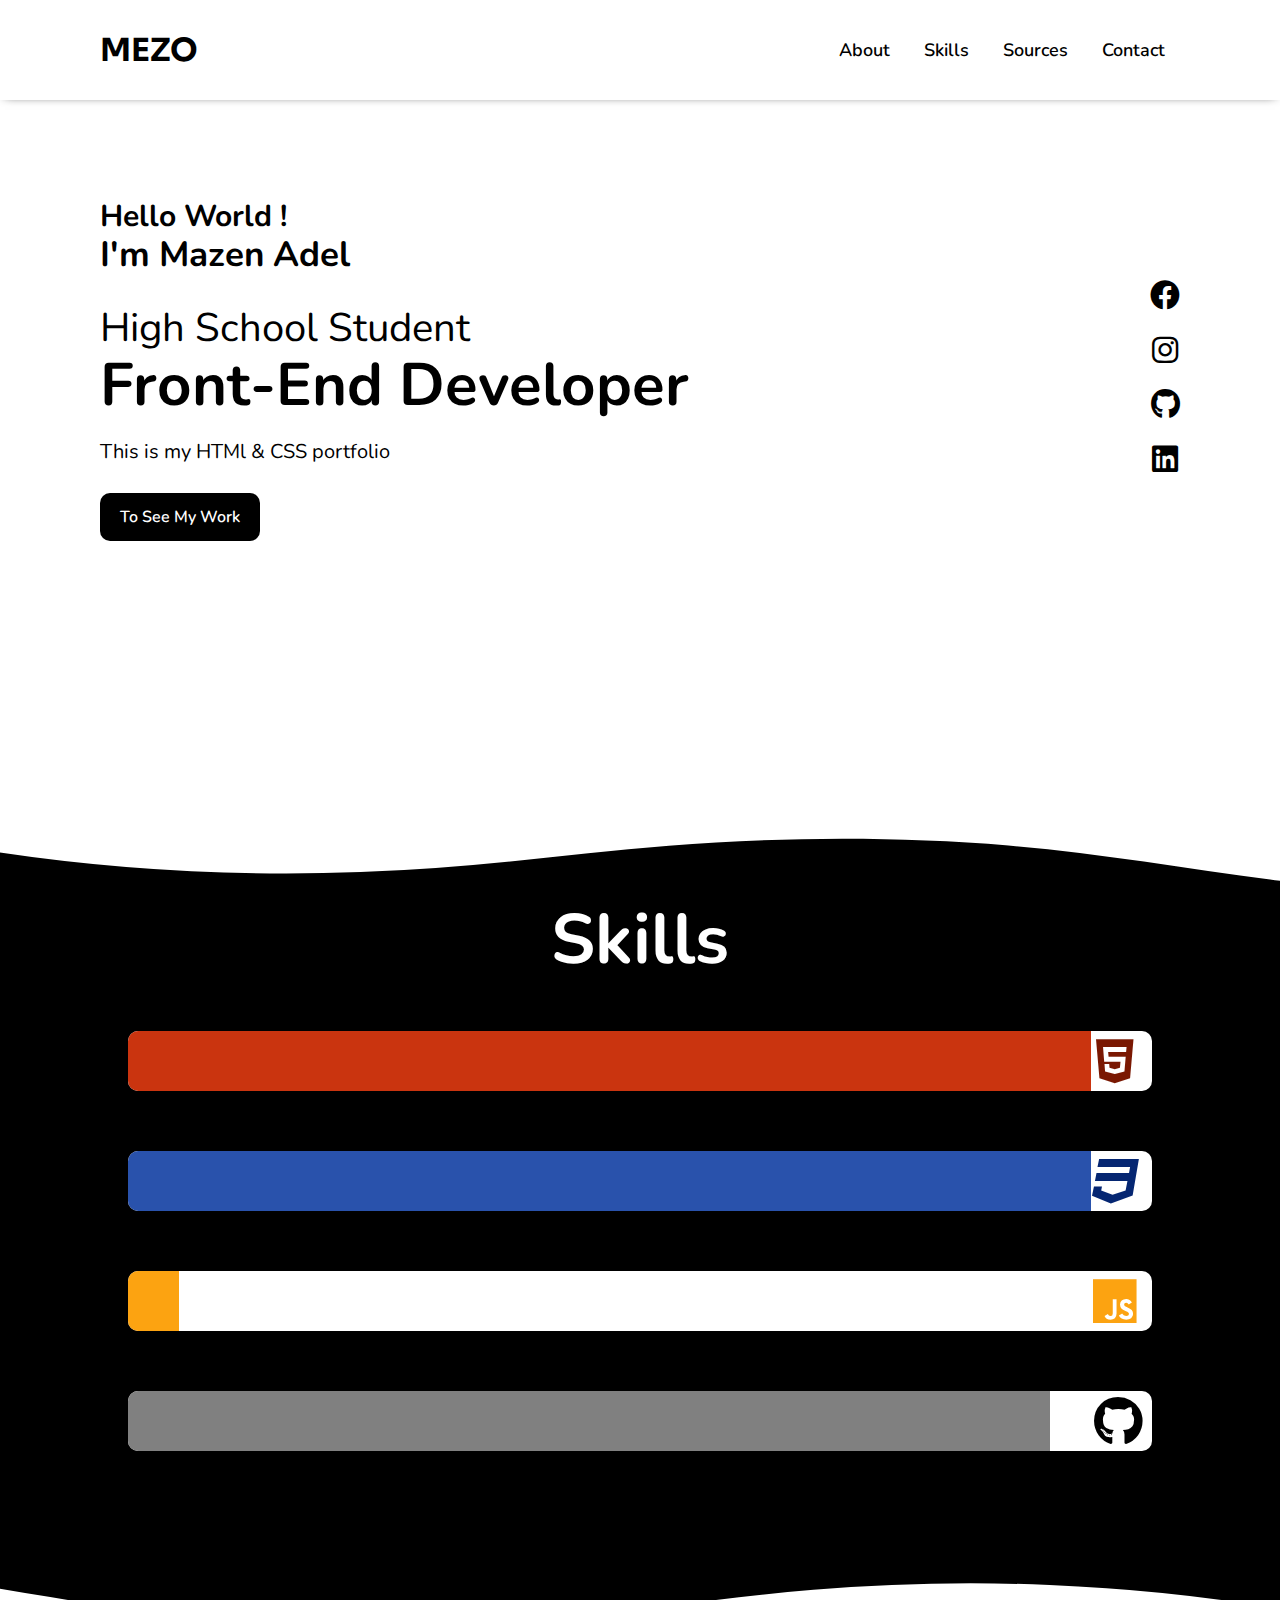
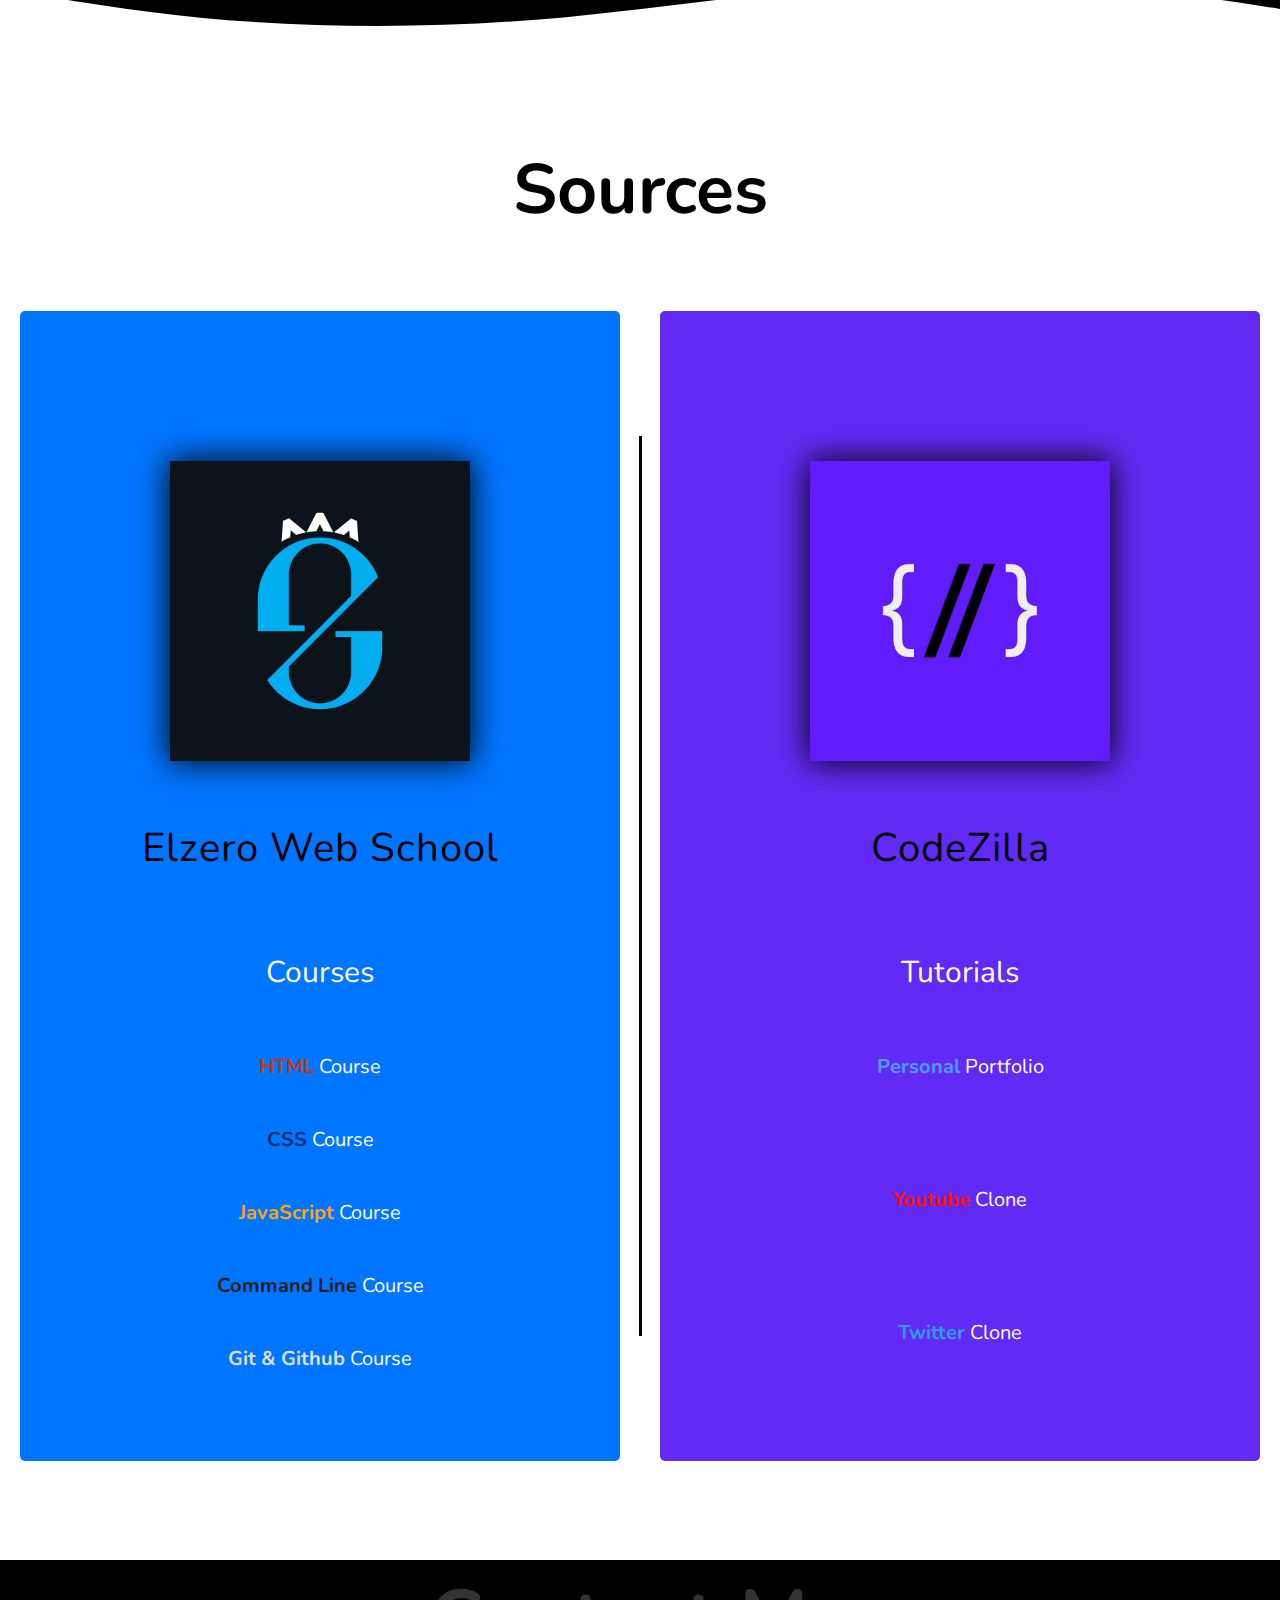
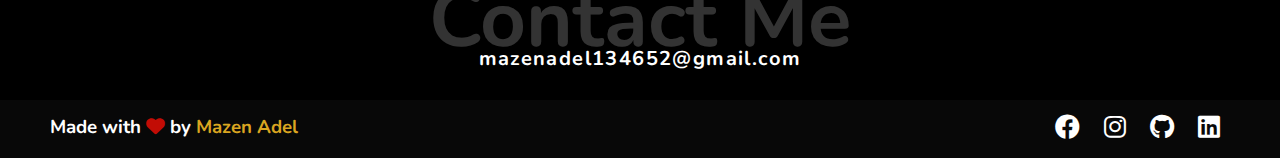
==== index.html @ accce37a "Added Files" ====
<!DOCTYPE html>
<html lang="en">

<head>
    <meta charset="UTF-8">
    <meta http-equiv="X-UA-Compatible" content="IE=edge">
    <meta name="viewport" content="width=device-width, initial-scale=1.0">
    <link rel="stylesheet" href="styles/all.min.css">
    <link rel="stylesheet" href="styles/normalize.css">
    <link rel="stylesheet" href="styles/style.css">
    <title>Mezo Portfolio</title>
</head>

<body>
    <header>
        <div class="web-name">
            <h1>mezo</h1>
        </div>
        <div class="menu">
            <div class="menu-bar">
                <i class="fa-solid fa-bars"></i>
            </div>
            <ul>
                <li><a href="#about">About</a> </li>
                <li><a href="#skills">Skills</a></li>
                <li><a href="#learn">Sources</a> </li>
                <li><a href="#contact">Contact</a></li>
            </ul>
        </div>
        <div class="header-links">
            <a href="#about">About</a>
            <a href="#skills">Skills</a>
            <a href="#learn">Sources</a>
            <a href="#contact">Contact</a>
        </div>
    </header>
    <!-- end header -->

    <section class="about-section" id="about">
        <div class="about-text">
            <h2>Hello World ! <br> <span>I'm Mazen Adel </span></h2>
            <h3>High school Student</h3>
            <h4>Front-end developer</h4>
            <p>This is my HTMl & CSS portfolio</p>
            <a href="work.html">To See My Work</a>
        </div>
        <div class="about-social-icons">
            <a href="https://www.facebook.com/mazen.adelii/" target="_blank"><i class="fa-brands fa-facebook"></i></a>
            <a href="https://www.instagram.com/_mazen_adel_/" target="_blank"><i class="fa-brands fa-instagram"></i></a>
            <a href="https://github.com/MazenAdel1" target="_blank"><i class="fa-brands fa-github"></i></a>
            <a href="https://www.linkedin.com/in/mazen-adel-bab141258/" target="_blank"><i class="fa-brands fa-linkedin"></i></a>
        </div>
        <div class="custom-shape-divider-bottom-1678019605">
            <svg data-name="Layer 1" xmlns="http://www.w3.org/2000/svg" viewBox="0 0 1200 120" preserveAspectRatio="none">
                <path d="M985.66,92.83C906.67,72,823.78,31,743.84,14.19c-82.26-17.34-168.06-16.33-250.45.39-57.84,11.73-114,31.07-172,41.86A600.21,600.21,0,0,1,0,27.35V120H1200V95.8C1132.19,118.92,1055.71,111.31,985.66,92.83Z" class="shape-fill"></path>
            </svg>
        </div>
    </section>

    <!-- end about -->

    <section class="skill-section" id="skills">
        <h2>Skills</h2>
        <div class="lines">
            <div class="prog">
                <i class="fa-brands fa-html5 html" style="color:#7a1802;"></i>
                <span style="width:94%; background-color: rgb(202, 52, 15);" data-progress="100%"></span>
            </div>
            <div class="prog">
                <i class="fa-brands fa-css3 css" style="color:#052672"></i>
                <span style="width:94%; background-color: #2952ac;" data-progress="100%"></span>
            </div>
            <div class="prog">
                <i class="fa-brands fa-js js" style="color:#FCA311"></i>
                <span class="js" style="width:5%; background-color: #FCA311;" data-progress="2%"></span>
            </div>
            <div class="prog">
                <i class="fa-brands fa-github"> </i>
                <span class="github" style="width:90%; background-color: gray;" data-progress="90%"></span>
            </div>
        </div>
    </section>

    <!-- end skills section -->

    <section class="learn" id="learn">
        <div class="custom-shape-divider-top-1678019931">
            <svg data-name="Layer 1" xmlns="http://www.w3.org/2000/svg" viewBox="0 0 1200 120" preserveAspectRatio="none">
                <path d="M985.66,92.83C906.67,72,823.78,31,743.84,14.19c-82.26-17.34-168.06-16.33-250.45.39-57.84,11.73-114,31.07-172,41.86A600.21,600.21,0,0,1,0,27.35V120H1200V95.8C1132.19,118.92,1055.71,111.31,985.66,92.83Z" class="shape-fill"></path>
            </svg>
        </div>
        <h2>Sources</h2>
        <div class="card-container">
            <div class="card">
                <a href="https://www.youtube.com/@ElzeroWebSchool/" target="_blank">
                    <img src="/images/elzero.jpg" alt="Elzero Web School">
                </a>
                <h3>Elzero Web School</h3>
                <div class="courses">
                    <h4>Courses</h4>
                    <a href="https://www.youtube.com/watch?v=6QAELgirvjs&list=PLDoPjvoNmBAw_t_XWUFbBX-c9MafPk9ji" target="_blank"><span class="html">HTML</span> Course</a>
                    <a href="https://www.youtube.com/watch?v=X1ulCwyhCVM&list=PLDoPjvoNmBAzjsz06gkzlSrlev53MGIKe" target="_blank"><span class="css">CSS</span> Course</a>
                    <a href="https://www.youtube.com/watch?v=GM6dQBmc-Xg&list=PLDoPjvoNmBAx3kiplQR_oeDqLDBUDYwVv" target="_blank"><span class="js">JavaScript</span> Course</a>
                    <a href="https://www.youtube.com/watch?v=JVs2Ywy7wGQ&list=PLDoPjvoNmBAxzNO8ixW83Sf8FnLy_MkUT" target="_blank"><span class="command">Command Line</span> Course</a>
                    <a href="https://www.youtube.com/watch?v=ACOiGZoqC8w&list=PLDoPjvoNmBAw4eOj58MZPakHjaO3frVMF" target="_blank"><span class="github">Git & Github</span> Course</a>
                </div>
            </div>
            <span class="vline"></span>
            <div class="card">
                <a href="https://www.youtube.com/@CodeZilla/" target="_blank">
                    <img src="/images/codezilla.jpg" alt="Codezilla">
                </a>
                <h3>CodeZilla</h3>
                <div class="courses">
                    <h4>Tutorials</h4>
                    <a href="https://www.youtube.com/watch?v=cARGOrtiWt4" target="_blank" ><span class="portfolio">Personal</span> Portfolio</a>
                    <a href="https://www.youtube.com/watch?v=Hnm3BP-tjD8" target="_blank" ><span class="youtube">Youtube</span> Clone</a>
                    <a href="https://www.youtube.com/watch?v=hQPXvGgXoqQ" target="_blank" ><span class="twitter">Twitter</span> Clone</a>
                </div>
            </div>
        </div>
    </section>

    <!-- end learn -->

    <section class="contact" id="contact">
        <h2>Contact Me</h2>
        <div class="contacts">
            <a href="mailto:mazenadel134652@gmail.com">mazenadel134652@gmail.com</a>
        </div>
    </section>

    <!-- end contact -->

    <footer>
        <h3>Made with <i class="fas fa-heart"></i> by <span>Mazen Adel </span> </h3>
        <div class="footer-icons">
            <a href="https://www.facebook.com/mazen.adelii/" target="_blank"><i class="fa-brands fa-facebook"></i></a>
            <a href="https://www.instagram.com/_mazen_adel_/" target="_blank"><i class="fa-brands fa-instagram"></i></a>
            <a href="https://github.com/MazenAdel1" target="_blank"><i class="fa-brands fa-github"></i></a>
            <a href="https://www.linkedin.com/in/mazen-adel-bab141258/" target="_blank"><i class="fa-brands fa-linkedin"></i></a>
        </div>
    </footer>
</body>

</html>
---- styles/style.css ----
@import url('https://fonts.googleapis.com/css2?family=Nunito:wght@200;300;400;500;600;700;800;900;1000&display=swap');
@import url('https://fonts.googleapis.com/css2?family=Sora:wght@100;200;300;400;500;600;700;800&display=swap');


* {
    margin: 0;
    padding: 0;
    box-sizing: border-box;
    -webkit-box-sizing: border-box;
    -moz-box-sizing: border-box;
}

html {
    scroll-behavior: smooth;
}

body {
    font-family: nunito;
}

a {
    text-decoration: none;
}

header {
    display: flex;
    justify-content: space-between;
    align-items: center;
    padding: 0 100px;
    min-width: 100%;
    height: 100px;
    box-shadow: 0px 0px 10px -5px black;
}


header h1 {
    font-family: sora;
    text-transform: uppercase;
    -webkit-touch-callout: none;
    -webkit-user-select: none;
    -khtml-user-select: none;
    -moz-user-select: none;
    -ms-user-select: none;
    user-select: none;
}

header .header-links a {
    margin-left: 15px;
    margin-right: 15px;
    font-size: 18px;
    font-weight: 600;
    color: black;
    transition: 0.2s ease;
}

header .header-links a:hover {
    color: rgba(0, 0, 0, 0.49);
}

header .menu a {
    color: white;
    background-color: black;
}

header .menu .menu-bar {
    position: relative;
}

header .menu .menu-bar:after {
    content: "";
    width: 0px;
    height: 0px;
    border-width: 13px;
    border-style: solid;
    border-color: transparent transparent black;
    position: absolute;
    left: 1px;
    bottom: -10px;
}

.menu .menu-bar,
.menu ul {
    display: none;
}

.menu ul {
    list-style: none;
    position: absolute;
    min-width: 200px;
    background-color: black;
    color: white;
    right: 50px;
    top: 78px;
    z-index: 999;
}

.menu ul li a {
    display: block;
    padding: 25px;
    transition: 0.4s ease;
}


.menu ul li:hover a {
    padding: 25px 15px;
    background-color: rgb(38, 38, 38);
}

@media (max-width:768px) {
    .menu .menu-bar {
        display: block;
        font-size: 30px;
        color: black;
    }

    .menu .menu-bar::after {
        display: none;
    }

    .menu ul {
        display: none;
    }

    .menu:hover ul {
        display: block;
    }

    .menu:hover .menu-bar::after {
        display: block;
    }

    .header-links {
        display: none;
    }
}

@media (max-width:460px) {
    .menu ul {
        right: 24px;
    }
}

/* end header */

.about-section {
    position: relative;
    display: flex;
    padding: 100px;
    justify-content: space-between;
    height: calc(100vh - 100px);
    width: 100%;
}

.custom-shape-divider-bottom-1678019605 {
    position: absolute;
    bottom: -2px;
    left: 0;
    width: 100%;
    height: 64px;
    overflow: hidden;
    line-height: 0;
}

.custom-shape-divider-bottom-1678019605 svg {
    position: relative;
    display: block;
    width: calc(127% + 1.3px);
    height: 64px;
}

.custom-shape-divider-bottom-1678019605 .shape-fill {
    fill: #000000;
}

.about-section .about-text {
    display: flex;
    flex-direction: column;
}

.about-section .about-text h2 {
    font-size: 30px;
}

.about-section .about-text h2 span {
    display: inline-block;
    font-size: 35px;
    padding-bottom: 30px;
}

.about-section .about-text h3 {
    font-size: 40px;
    font-weight: 400;
    text-transform: capitalize;
}

.about-section .about-text h4 {
    font-size: 60px;
    margin-bottom: 20px;
    text-transform: capitalize;
}

.about-section .about-text p {
    font-size: 20px;
}

.about-section .about-text a {
    display: block;
    padding: 15px 20px;
    margin-top: 30px;
    background-color: black;
    color: white;
    width: fit-content;
    border-radius: 10px;
    font-weight: 600;
    transition: 0.2s;
}

.about-section .about-text a:hover {
    background-color: rgb(34, 34, 34);
}

.about-section .about-social-icons {
    display: flex;
    flex-direction: column;
    gap: 20px;
    align-items: center;
    margin-top: 80px;
    margin-left: 20px;
}

.about-section .about-social-icons a {
    color: black;
    font-size: 30px;
    transition: 0.4s ease;
}

.about-section .about-social-icons a:hover {
    transform: scale(1.2);
}

@media (max-width:1024px) {
    .about-section .about-text h2 {
        font-size: 25px;
    }

    .about-section .about-text h2 span {
        font-size: 30px;
    }

    .about-section .about-text h3 {
        font-size: 35px;
    }

    .about-section .about-text h4 {
        font-size: 50px;
    }
    .about-section .about-social-icons {
        margin-top: 40px;
    }
}

@media (max-width:768px) {
    header {
        padding: 0 50px;
    }

    .about-section {
        padding: 100px 50px;
    }

    header .header-links {
        display: none;
    }

    header a:first-of-type i {
        display: block;
    }

    .about-section .about-social-icons {
        height: 200px;
        padding-left: 10px;
        border-left: 1px solid black;
    }

}

@media (max-width:530px) {
    header {
        padding: 0 25px;
    }

    header .header-links a {
        font-size: 15px;
    }

    header .header-links a:hover {
        font-size: 18px;
    }

    .about-section {
        padding: 100px 25px;
    }

    .about-section .about-text h2 {
        font-size: 20px;
    }

    .about-section .about-text h2 span {
        font-size: 25px;
    }

    .about-section .about-text h3 {
        font-size: 30px;
    }

    .about-section .about-text h4 {
        font-size: 40px;
        margin-bottom: 40px;
    }

    .about-section .about-text p {
        font-size: 17px;
    }

    .about-section .about-text a {
        margin-top: 40px;
    }

    .about-section .about-social-icons a {
        font-size: 25px;
        margin-left: 10px;
    }
    .about-section .about-social-icons {
        height: 175px;
    }
}

@media (min-width:769px) and (max-width:820px) and (min-height:1025px) and (max-height:1180px) {
    .about-section {
        height: calc(100vh - 400px);
    }
}

@media (min-height:500px) and (max-height:650px){
    .about-section {
        padding: 35px 100px;
    }
    .about-section h2 { 
        font-size: 20px;
    }
    .about-section h2 span {
        font-size: 25px;
    }
    .about-section h3 {
        font-size: 30px;
    }
    .about-section h4 {
        font-size: 40px;
    }
    .about-section p {
        font-size: 15px;
    }
    .about-section .about-text a {
        padding: 10px 15px;
    }
}

/* end about */

.skill-section {
    background-color: black;
    height: 650px;
    position: relative;
}

.skill-section h2 {
    color: white;
    font-size: 70px;
    display: flex;
    justify-content: center;
    margin-bottom: 50px;
    user-select: none;

}

.skill-section .lines .prog i {
    position: absolute;
    right: 0;
    color: black;
    z-index: 3;
    top: 5px;
    font-size: 50px;
    right: 10px;
}

.skill-section .lines .js {
    color: #FCA311;
    margin-right: 5px;
}

.skill-section .css {
    color: #2952ac;
}

.skill-section .html {
    color: rgb(202, 52, 15);
    margin-right: 8px;
}


.skill-section .lines {
    width: 80%;
    display: flex;
    flex-direction: column;
    gap: 60px;
    margin: auto;
}


.skill-section .lines .prog {
    position: relative;
    background-color: white;
    height: 60px;
    border-radius: 10px;
}

.skill-section .lines .prog span {
    display: block;
    height: 100%;
    position: relative;
    border-radius: 10px;
}

.skill-section .lines .prog span {
    border-top-right-radius: 0px;
    border-bottom-right-radius: 0px;
}


@media (max-width:767px) {
    .skill-section .h2 {
        font-size: 50px;
    }
}

/* end skills */   

.learn{
    height: 1520px;
    width: 100%;
    position: relative;
}

.custom-shape-divider-top-1678019931 {
    position: absolute;
    top: -2px;
    left: 0;
    width: 100%;
    height: 79px;
    overflow: hidden;
    line-height: 0;
    transform: rotate(180deg);
}

.custom-shape-divider-top-1678019931 svg {
    position: relative;
    display: block;
    width: calc(136% + 1.3px);
    height: 79px;
}

.custom-shape-divider-top-1678019931 .shape-fill {
    fill: #000000;
}

.learn h2 {
    display: flex;
    justify-content: center;
    padding-top: 200px;
    padding-bottom: 80px;
    font-size: 70px;
    color: black;
}

.learn .card-container {
    display: flex;
    justify-content: space-around;
    flex-wrap: wrap;
    position: relative;
}

.learn .card-container .card {
    padding: 150px;
    display: flex;
    flex-direction: column;
    align-items: center;
    border-radius: 5px;
    width: 600px;
    height: 1150px;
}

.learn .card-container .card img{
    width: 300px;
    box-shadow: 0 0 30px 1px black;
}

.learn .card-container .card:first-child {
    background-color:#0075ff;
}

.learn .card-container .card:last-child {
    background-color:#612bf5;
}

.learn .card-container .card h3 {
    margin-top: 40px;
    font-size: 40px;
    padding: 20px;
    font-weight: 400;
    letter-spacing: 1px;
    display: flex;
    justify-content: center;
    width: 600px;
}

.learn .card-container .card h4 {
    margin-top: 50px;
    font-size: 30px;
    padding: 15px;
    font-weight: normal;
    color:white;
    margin-bottom: 30px;
}

.learn .card-container .card .courses {
    display: flex;
    flex-direction: column;
    align-items: center;
}

.learn .card-container .card .courses a {
    display: block;
    padding: 20px;
    font-size: 20px;
    color: white;
    margin-bottom: 10px;
    transition: 0.3s;
    text-align: center;
    width: 300px;
}

.learn .card-container .card .courses span {
    font-weight: bold;
}

.learn .card-container .card .courses span.html {
    color: rgb(202, 52, 15);
}

.learn .card-container .card .courses span.css {
    color: #072f73;
}

.learn .card-container .card .courses span.js {
    color: #FCA311;
}

.learn .card-container .card .courses span.command {
    color: #1d1d1d;
}

.learn .card-container .card .courses span.github {
    color: rgb(221, 221, 221);
}

.learn .card-container .card .courses span.portfolio {
    color: #4e9eff;
}

.learn .card-container .card .courses span.youtube {
    color: #fb100a;
}

.learn .card-container .card .courses span.twitter {
    color: #2e9ced;
}

.learn .card-container .card .courses a:hover {
    box-shadow: 0 0 15px -10px black;
    font-size: 23px;
}

.learn .card-container .card:last-of-type .courses a {
    margin-bottom: 70px;
}


.learn .vline {
    display: block;
    height: 900px;
    width: 3px;
    background-color: black;
    position: absolute;
    bottom: 125px;
}

@media (max-width:1220px) {
    .learn {
        height: 2700px;
    }
    .learn .card-container {
        flex-direction: column;
        gap: 30px;
        align-items: center;
    }
    .learn .vline {
        display: none;
    }
}

@media (max-width: 767px) {
    .learn {
        height: 2400px;
    }
    .learn .card-container .card {
        width: 300px;
        padding: 100px;
    }
    .learn .card-container .card {
        height: 1000px;
    }
    .learn .card-container .card h3 {
        padding: 0;
        font-size: 25px;
        width: 300px;
    }
    .learn .card-container .card img {
        width: 200px;
    }
}

/* end learn */

.contact {
    position: relative;
    height: 140px;
    width: 100%;
    padding: 30px 100px;
    background-color: black;
    color: white;
    margin-top: 90px;
}

.contact h2 {
    font-size: 80px;
    opacity: 0.2;
    user-select: none;
    -webkit-user-select: none;
    -moz-user-select: none;
    position: absolute;
    left: 50%;
    top: 43%;
    transform: translate(-50% , -50%);
}

.contacts {
    display: flex;
    justify-content: center;
    align-items: flex-end;
    height: 100%;
}

.contacts a {
    color: white;
    font-size: 20px;
    font-weight: 700;
    letter-spacing: 1.4px;
    z-index: 99;
}

/* end contact */

footer {
    height: 60px;
    width: 100%;
    padding: 0 50px;
    background-color: rgb(8, 8, 8);
    color: white;
    display: flex;
    align-items: center;
    justify-content: space-between;
    margin-top: -2px;
}

footer h3 span {
    color: goldenrod;
}

footer h3 i {
    color: rgb(194, 12, 5);
}

.footer-icons a{
    color: white;
    margin: 10px;
    font-size: 25px;
}

.footer-icons a:hover {
    color: rgb(225, 225, 225);
}

@media (max-width: 767px) {
    .contact h2 {
        font-size: 60px;
        width: 100%;
        text-align: center;
        top: 45%;
    }
    .contact .contacts a {
        font-size: 18px;
    }
    footer {
        height: 120px;
        flex-direction: column;
        justify-content: center;
        gap: 20px;
        align-items: center;
    }
}

/* end the main page */

/* start the work page */

.work-body {
    background-color: black;
    font-family: Montserrat;
}

.work-header {
    text-align: center;
    font-weight: normal;
    font-size: 50px;
    position: relative;
    color: white;
    background-color: black;
    padding: 20px;
    font-weight: 600;
}

.images-container {
    display: grid;
    grid-template-columns: repeat(auto-fit, minmax(400px , 1fr));
}

.images-container img {
    max-width: 100%;
    height: 100%;
    transition: 0.3s;
    position: relative;
}

.images-container a {
    position: relative;
    overflow: hidden;
}

.images-container a:hover img{
    transform: scale(1.1);
}

.images-container a::after {
    content: "Mezo Portfolio";
    position: absolute;
    width: 100%;
    height: 20%;
    background-color: rgba(0, 0, 0, 0.748);
    bottom: 0;
    left: 0;
    display: flex;
    justify-content: center;
    align-items: center;
    color:#fff;
    font-weight: bold;
    font-size: 25px;
    bottom: -50px;
    transition: 0.3s ease;
}

.images-container a:hover::after {
    bottom: 0;
}

.images-container div {
    width: 100%;
    height: 100%;
    background-color: rgb(25, 25, 25);
    color: white;
    font-weight: normal;
    display: flex;
    justify-content: center;
    align-items: center;
    font-size: 50px;
    padding: 30px;
    border-left: 1px solid white;
}

.images-container a:first-child::after {
    content: "Mezo Portfolio";
}

.images-container a:nth-child(2)::after {
        content: "Login Form";
}

.images-container a:nth-child(3)::after {
    content: "CodeZilla's Portfolio template";
}
.images-container a:nth-child(4)::after {
    content: "Purchase Card";
}
.images-container a:nth-child(5)::after {
    content: "Kasper Template";
}
.images-container a:nth-child(6)::after {
    content: "Results Summary Component";
}
.images-container a:nth-child(7)::after {
    content: "Dar Mosaab";
}


/* end the work page */
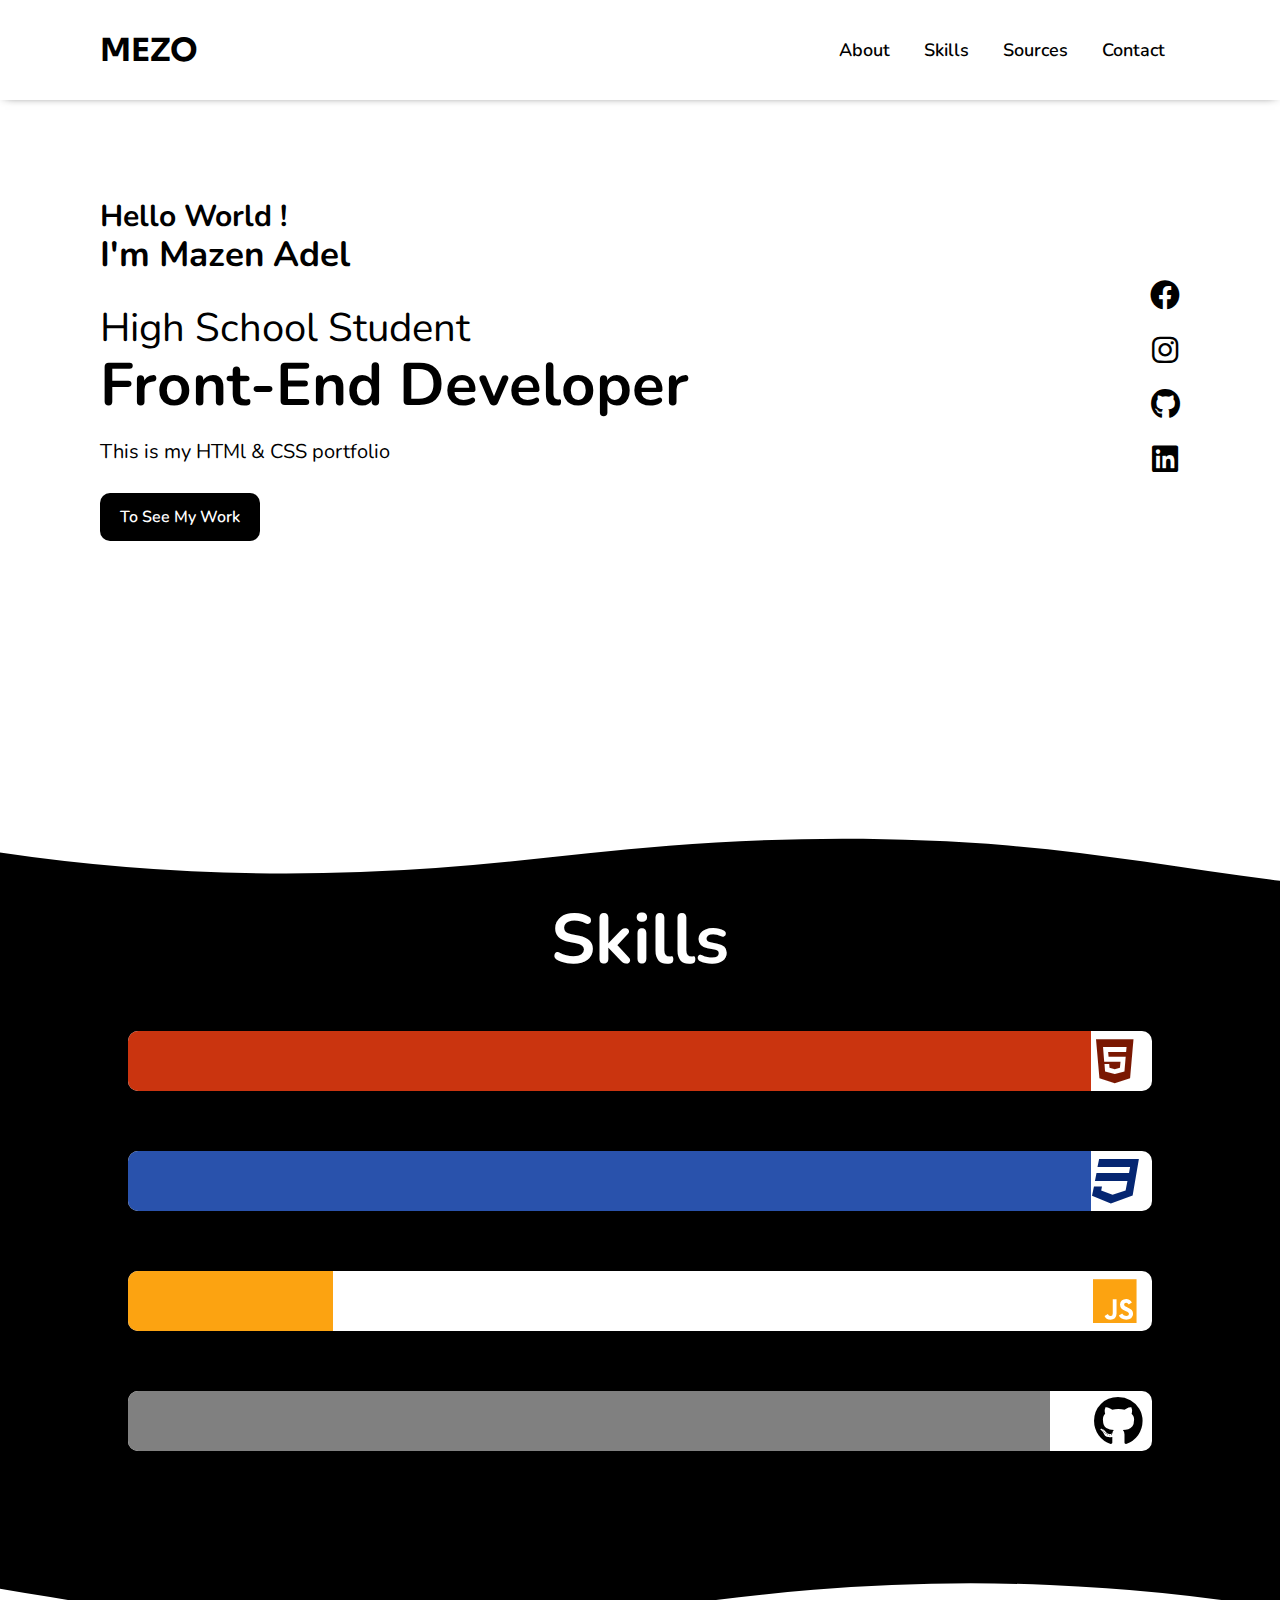
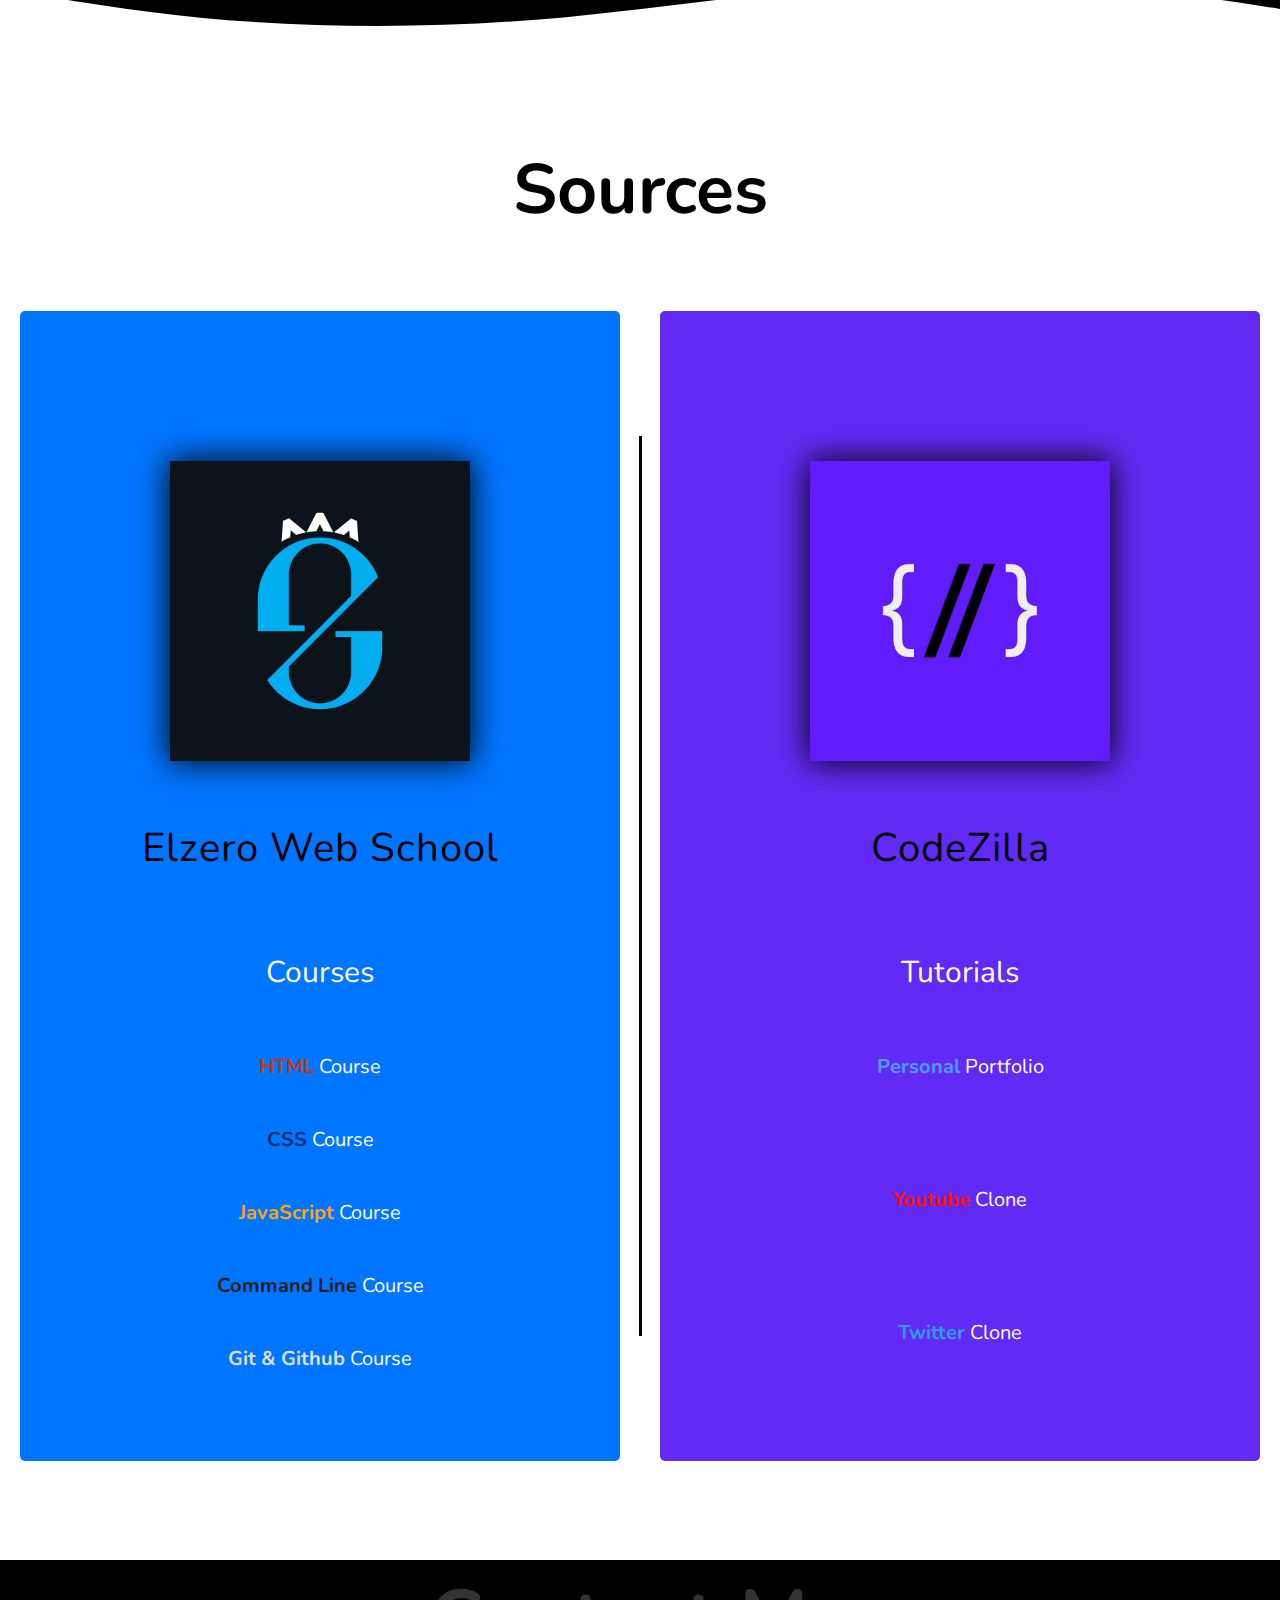
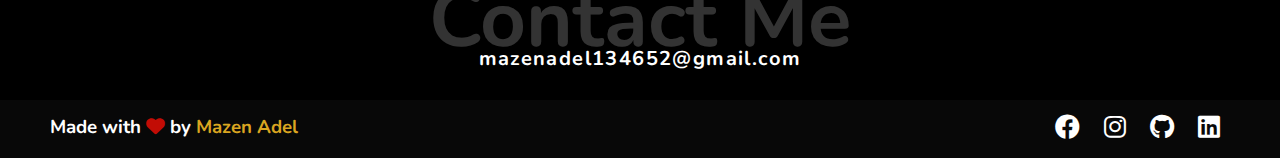
==== commit 758b8bb1: "Update the files" ====
--- a/index.html
+++ b/index.html
@@ -64,15 +64,15 @@
         <div class="lines">
             <div class="prog">
                 <i class="fa-brands fa-html5 html" style="color:#7a1802;"></i>
-                <span style="width:94%; background-color: rgb(202, 52, 15);" data-progress="100%"></span>
+                <span style="width:94%; background-color: rgb(202, 52, 15);" data-progress="94%"></span>
             </div>
             <div class="prog">
                 <i class="fa-brands fa-css3 css" style="color:#052672"></i>
-                <span style="width:94%; background-color: #2952ac;" data-progress="100%"></span>
+                <span style="width:94%; background-color: #2952ac;" data-progress="94%"></span>
             </div>
             <div class="prog">
                 <i class="fa-brands fa-js js" style="color:#FCA311"></i>
-                <span class="js" style="width:5%; background-color: #FCA311;" data-progress="2%"></span>
+                <span class="js" style="width:20%; background-color: #FCA311;" data-progress="20%"></span>
             </div>
             <div class="prog">
                 <i class="fa-brands fa-github"> </i>
@@ -93,7 +93,7 @@
         <div class="card-container">
             <div class="card">
                 <a href="https://www.youtube.com/@ElzeroWebSchool/" target="_blank">
-                    <img src="/images/elzero.jpg" alt="Elzero Web School">
+                    <img src="images/elzero.jpg" alt="Elzero Web School">
                 </a>
                 <h3>Elzero Web School</h3>
                 <div class="courses">
@@ -108,7 +108,7 @@
             <span class="vline"></span>
             <div class="card">
                 <a href="https://www.youtube.com/@CodeZilla/" target="_blank">
-                    <img src="/images/codezilla.jpg" alt="Codezilla">
+                    <img src="images/codezilla.jpg" alt="Codezilla"> 
                 </a>
                 <h3>CodeZilla</h3>
                 <div class="courses">
--- a/styles/style.css
+++ b/styles/style.css
@@ -754,6 +754,7 @@
     grid-template-columns: repeat(auto-fit, minmax(400px , 1fr));
 }
 
+
 .images-container img {
     max-width: 100%;
     height: 100%;
@@ -788,6 +789,16 @@
     transition: 0.3s ease;
 }
 
+@media (max-width:420px) {
+    .images-container {
+        grid-template-columns: auto;
+    }
+    .images-container a::after {
+        font-size: 15px;
+        height: 30%;
+    }
+}
+
 .images-container a:hover::after {
     bottom: 0;
 }
@@ -803,7 +814,6 @@
     align-items: center;
     font-size: 50px;
     padding: 30px;
-    border-left: 1px solid white;
 }
 
 .images-container a:first-child::after {
